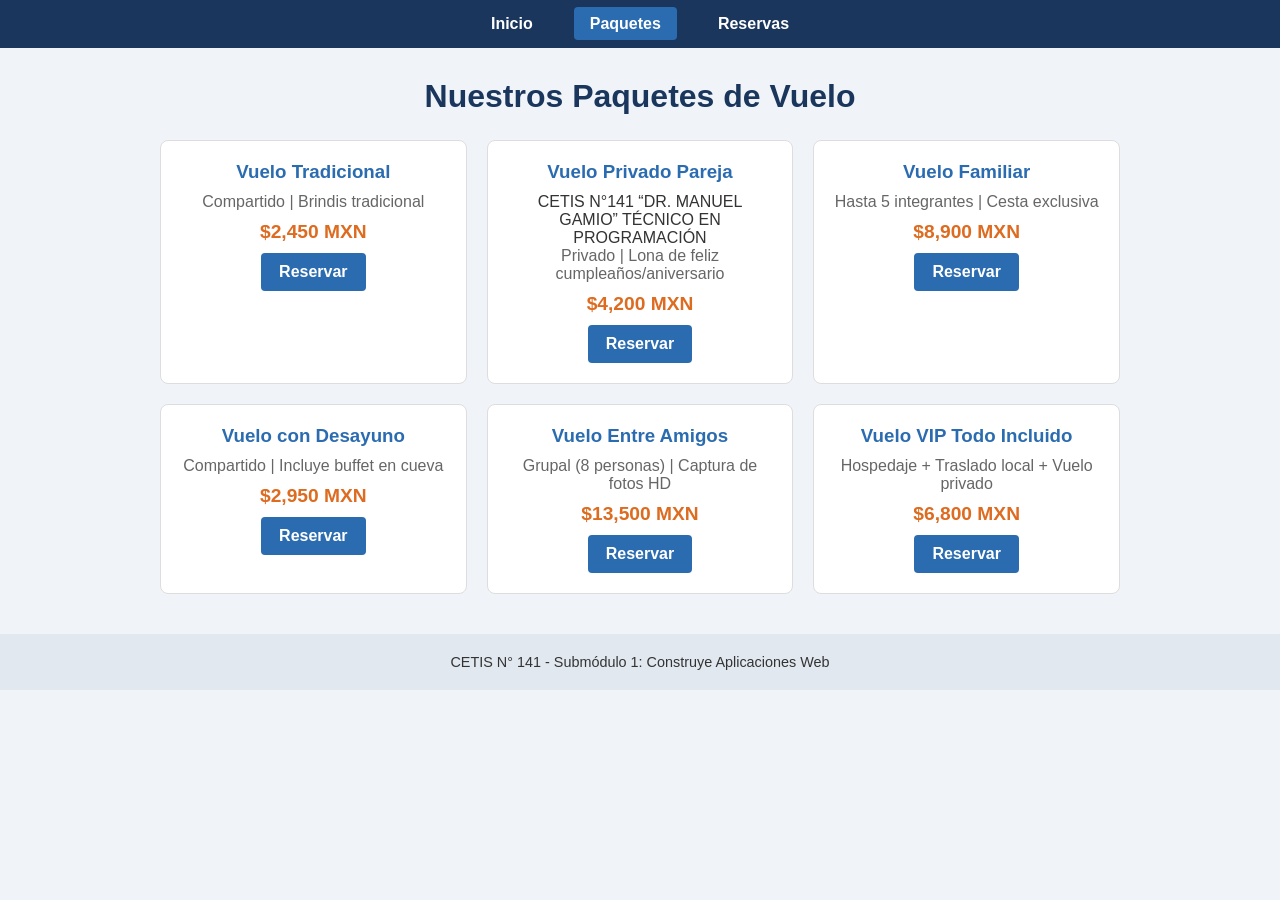
==== paquetes.html @ 34820959 "Add files via upload" ====
<!DOCTYPE html>
<html lang="es">
<head>
<meta charset="UTF-8">
<meta name="viewport" content="width=device-width, initial-scale=1.0">
<title>TeotiFly | Paquetes</title>
<link rel="stylesheet" href="assets/css/styles.css">
</head>
<body>
<nav class="menu-principal">
<ul>
<li><a href="index.html">Inicio</a></li>
<li><a href="paquetes.html" class="activo">Paquetes</a></li>
<li><a href="reservas.html">Reservas</a></li>
</ul>
</nav>
<main class="contenedor-principal">
<h1 class="titulo-seccion">Nuestros Paquetes de Vuelo</h1>
<!-- Rejilla con 6 elementos para apreciar CSS Grid -->
<section class="rejilla-paquetes">
<article class="tarjeta">
<h3>Vuelo Tradicional</h3>
<p>Compartido | Brindis tradicional</p>
<p class="precio">$2,450 MXN</p>
<a href="reservas.html" class="boton-tarjeta">Reservar</a>
</article>
<article class="tarjeta">
<h3>Vuelo Privado Pareja</h3>

CETIS N°141 “DR. MANUEL GAMIO”
TÉCNICO EN PROGRAMACIÓN

<p>Privado | Lona de feliz cumpleaños/aniversario</p>
<p class="precio">$4,200 MXN</p>
<a href="reservas.html" class="boton-tarjeta">Reservar</a>
</article>
<article class="tarjeta">
<h3>Vuelo Familiar</h3>
<p>Hasta 5 integrantes | Cesta exclusiva</p>
<p class="precio">$8,900 MXN</p>
<a href="reservas.html" class="boton-tarjeta">Reservar</a>
</article>
<article class="tarjeta">
<h3>Vuelo con Desayuno</h3>
<p>Compartido | Incluye buffet en cueva</p>
<p class="precio">$2,950 MXN</p>
<a href="reservas.html" class="boton-tarjeta">Reservar</a>
</article>
<article class="tarjeta">
<h3>Vuelo Entre Amigos</h3>
<p>Grupal (8 personas) | Captura de fotos HD</p>
<p class="precio">$13,500 MXN</p>
<a href="reservas.html" class="boton-tarjeta">Reservar</a>
</article>
<article class="tarjeta">
<h3>Vuelo VIP Todo Incluido</h3>
<p>Hospedaje + Traslado local + Vuelo privado</p>
<p class="precio">$6,800 MXN</p>
<a href="reservas.html" class="boton-tarjeta">Reservar</a>
</article>
</section>
</main>
<footer>
<p>CETIS N° 141 - Submódulo 1: Construye Aplicaciones Web</p>
</footer>
</body>
</html>
---- assets/css/styles.css ----
/* --- RESET BÁSICO Y FUENTE --- */
* {
margin: 0;
padding: 0;
box-sizing: border-box;
font-family: Arial, sans-serif;
}
body {
background-color: #f0f4f8;
color: #333;
}
/* --- BARRA DE NAVEGACIÓN SIMPLE (<nav>) --- */
.menu-principal {
background-color: #1a365d;
padding: 15px;
}
.menu-principal ul {
list-style: none;
display: flex;
justify-content: center;
gap: 25px;
}
.menu-principal a {



color: white;
text-decoration: none;
font-weight: bold;
padding: 8px 16px;
border-radius: 4px;
}
.menu-principal a:hover,
.menu-principal a.activo {
background-color: #2b6cb0;
}
/* --- PÁGINA DE INICIO (LOGO CENTRADO EN EL BODY) --- */
.contenido-inicio {
text-align: center;
padding: 50px 20px;
}
.logo-central {
width: 180px;
height: auto;
display: block;
margin: 0 auto 20px auto; /* Centra la imagen en el body */
}
.contenido-inicio h1 {
color: #1a365d;
margin-bottom: 10px;
}
.contenido-inicio p {
font-size: 1.1rem;
color: #555;
}
/* --- REJILLA DE 6 PAQUETES (CSS GRID) --- */
.contenedor-principal {
max-width: 1000px;
margin: 30px auto;
padding: 0 20px;
}



.titulo-seccion {
text-align: center;
color: #1a365d;
margin-bottom: 25px;
}
.rejilla-paquetes {
display: grid;
/* Genera columnas automáticas según el tamaño de la pantalla */
grid-template-columns: repeat(auto-fit, minmax(280px, 1fr));
gap: 20px;
}
.tarjeta {
background-color: white;
border: 1px solid #ddd;
border-radius: 8px;
padding: 20px;
text-align: center;
}
.tarjeta h3 {
color: #2b6cb0;
margin-bottom: 10px;
}
.tarjeta p {
color: #666;
margin-bottom: 10px;
}
.tarjeta .precio {
font-weight: bold;
color: #dd6b20;
font-size: 1.2rem;
}
/* --- FORMULARIO DE RESERVAS --- */
.formulario-reserva {
background-color: white;
max-width: 450px;
margin: 0 auto;
padding: 25px;
border-radius: 8px;
border: 1px solid #ddd;
display: flex;
flex-direction: column;
gap: 12px;
}
.formulario-reserva input,
.formulario-reserva select,
.formulario-reserva textarea {
    resize: vertical;
    width: 100%;
    padding: 10px;
    border: 1px solid #456bf1;
    border-radius: 5px;
    font-size: 1rem;
}
.checkbox {
    width: 100%;
    font-size: 16px;
}

/* --- BOTONES Y PIE DE PÁGINA --- */
.boton-enlace,
.boton-tarjeta,
.boton-enviar {
display: inline-block;
background-color: #2b6cb0;
color: white;
padding: 10px 18px;
text-decoration: none;
border-radius: 4px;
border: none;
cursor: pointer;
font-weight: bold;
}
.boton-enlace:hover,
.boton-tarjeta:hover,
.boton-enviar:hover {
background-color: #1a365d;
}
footer {
text-align: center;
padding: 20px;
background-color: #e2e8f0;
margin-top: 40px;
font-size: 0.9rem;


}
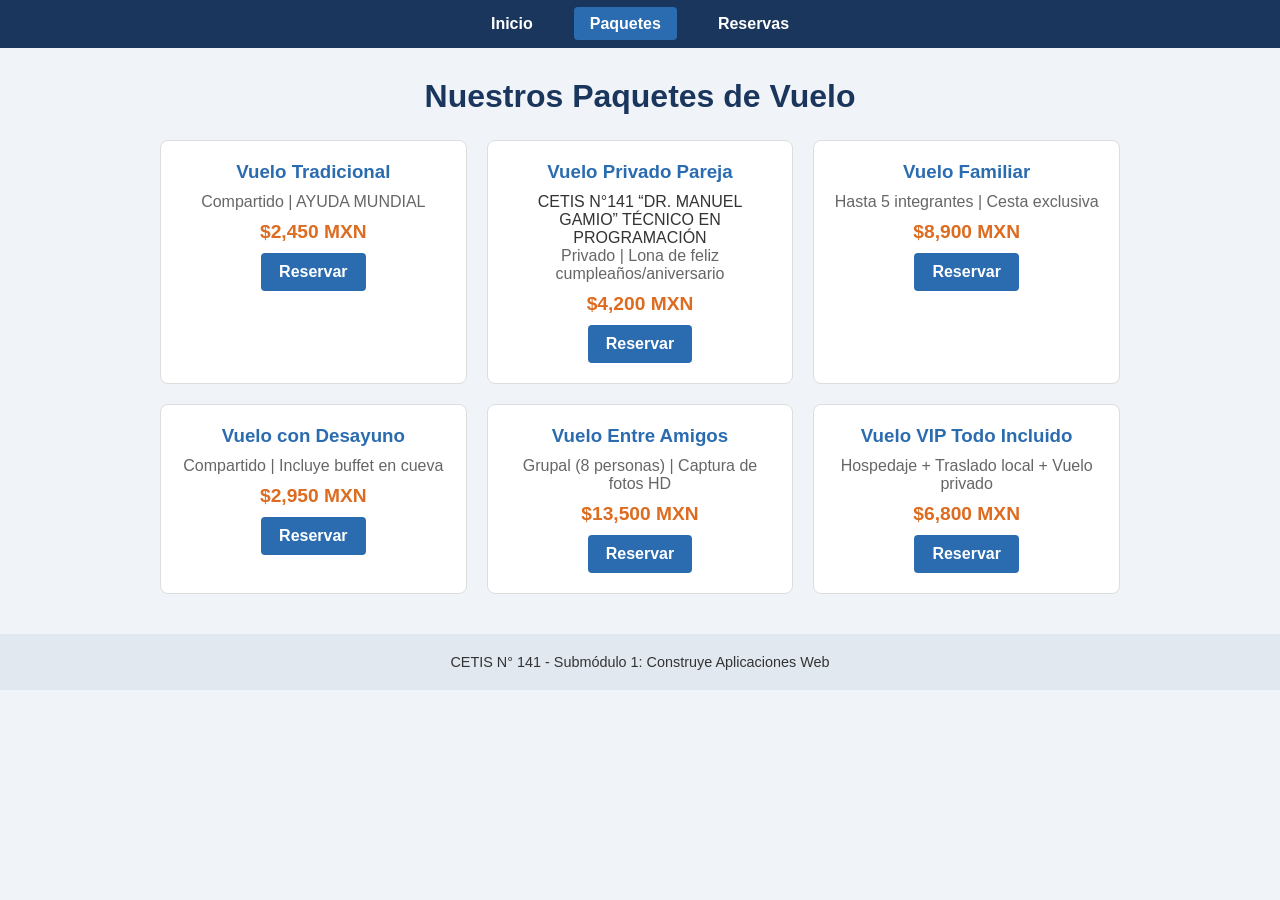
==== commit 9871da84: "Update paquetes.html Commit 2: Actualización de estilos y etiquetas del formulario de reservas" ====
--- a/paquetes.html
+++ b/paquetes.html
@@ -20,7 +20,7 @@
 <section class="rejilla-paquetes">
 <article class="tarjeta">
 <h3>Vuelo Tradicional</h3>
-<p>Compartido | Brindis tradicional</p>
+<p>Compartido | AYUDA MUNDIAL</p>
 <p class="precio">$2,450 MXN</p>
 <a href="reservas.html" class="boton-tarjeta">Reservar</a>
 </article>
@@ -64,4 +64,4 @@
 <p>CETIS N° 141 - Submódulo 1: Construye Aplicaciones Web</p>
 </footer>
 </body>
-</html>+</html>
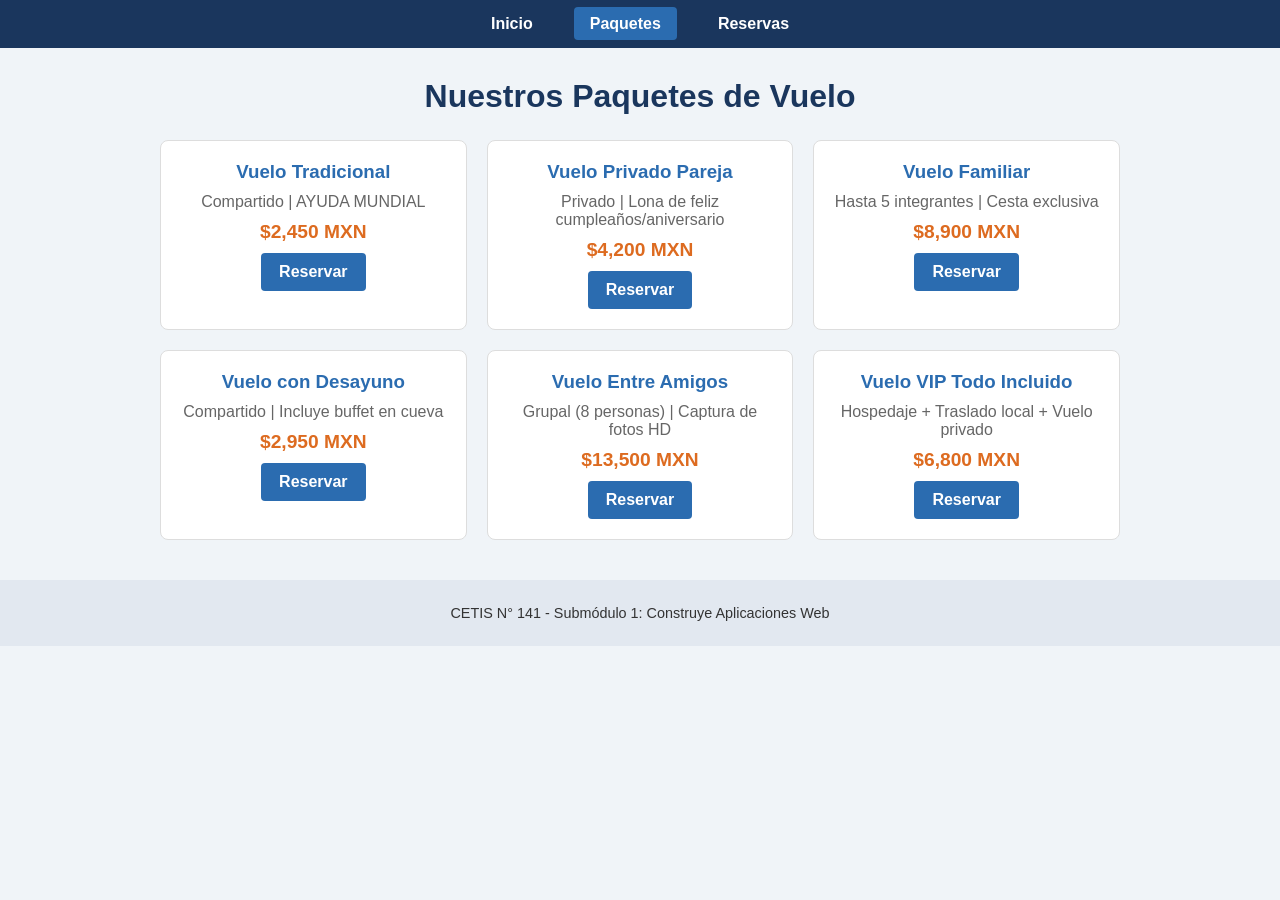
==== commit 71e7ec16: "COMMIT 3: QUitar texto" ====
--- a/paquetes.html
+++ b/paquetes.html
@@ -27,8 +27,6 @@
 <article class="tarjeta">
 <h3>Vuelo Privado Pareja</h3>
 
-CETIS N°141 “DR. MANUEL GAMIO”
-TÉCNICO EN PROGRAMACIÓN
 
 <p>Privado | Lona de feliz cumpleaños/aniversario</p>
 <p class="precio">$4,200 MXN</p>
--- a/assets/css/styles.css
+++ b/assets/css/styles.css
@@ -141,10 +141,11 @@
 }
 footer {
 text-align: center;
-padding: 20px;
+padding: 25px;
 background-color: #e2e8f0;
 margin-top: 40px;
 font-size: 0.9rem;
+    
 
 
-}+}
